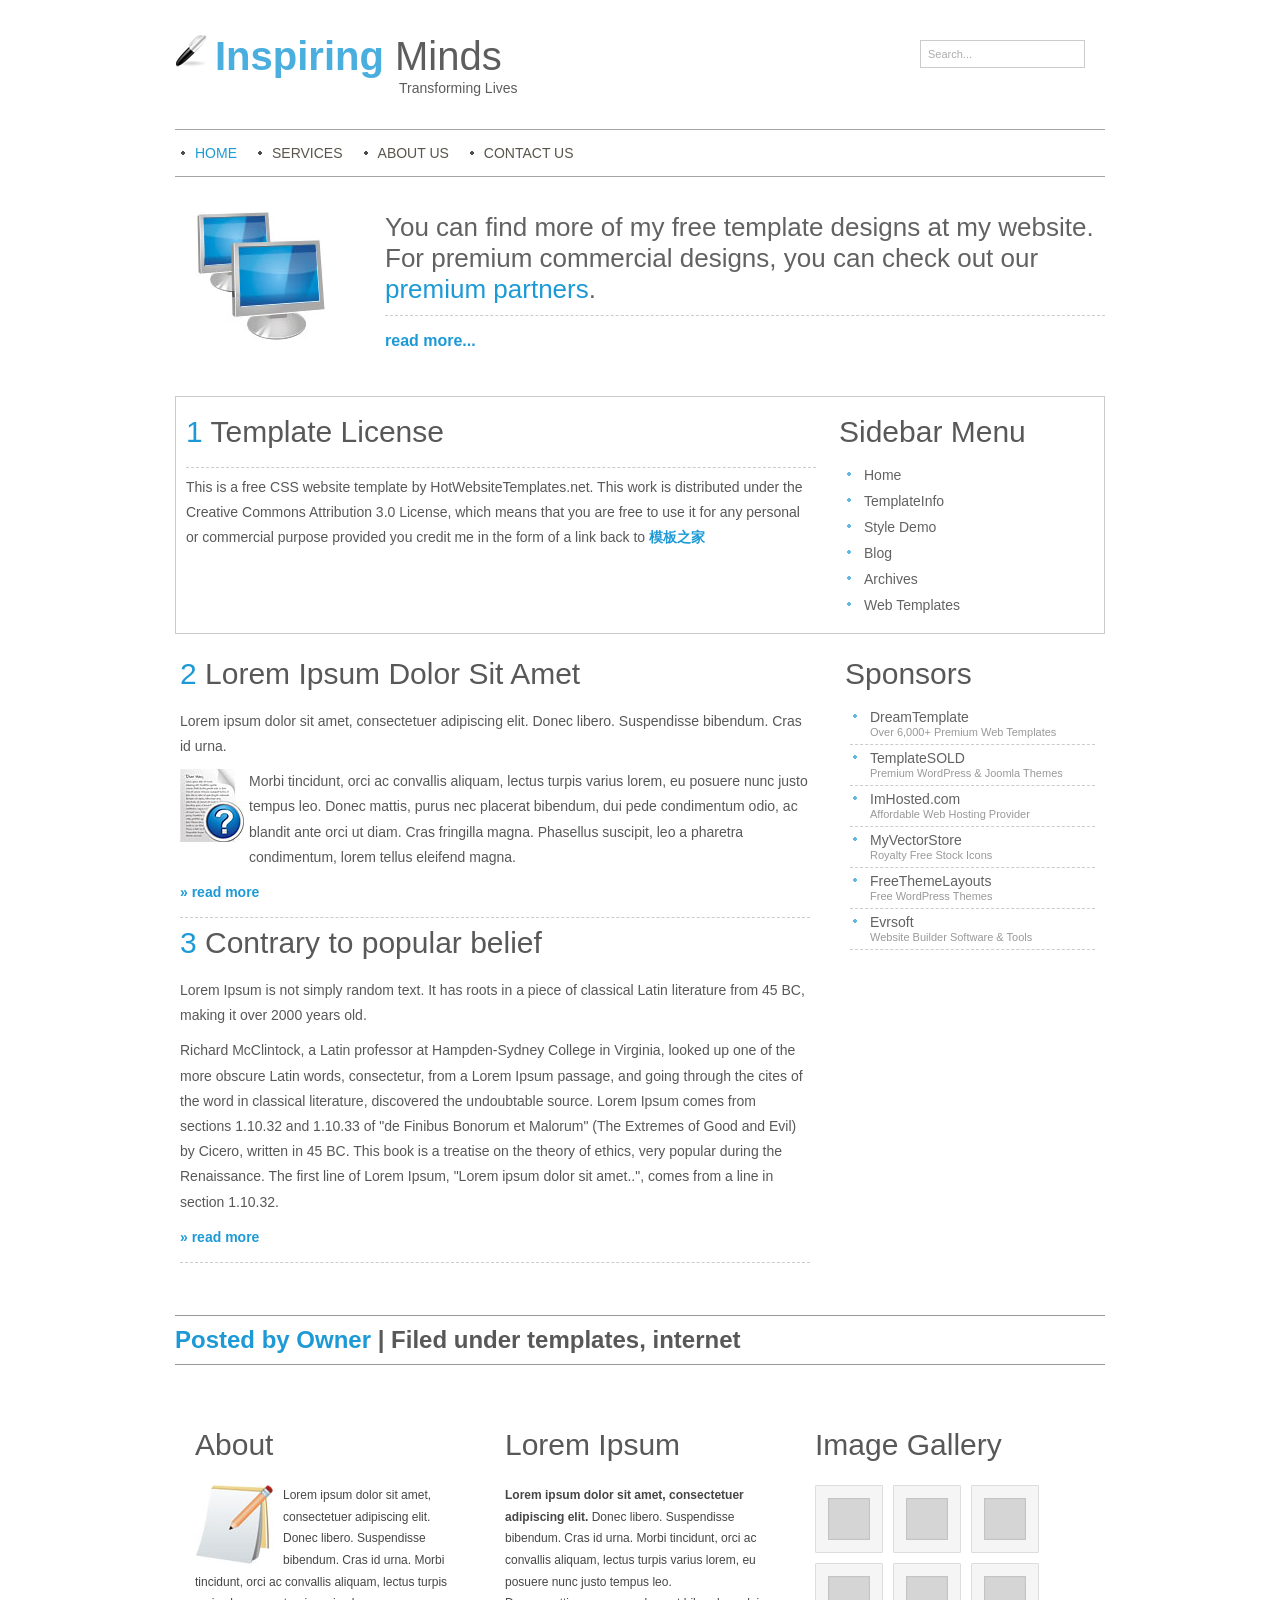
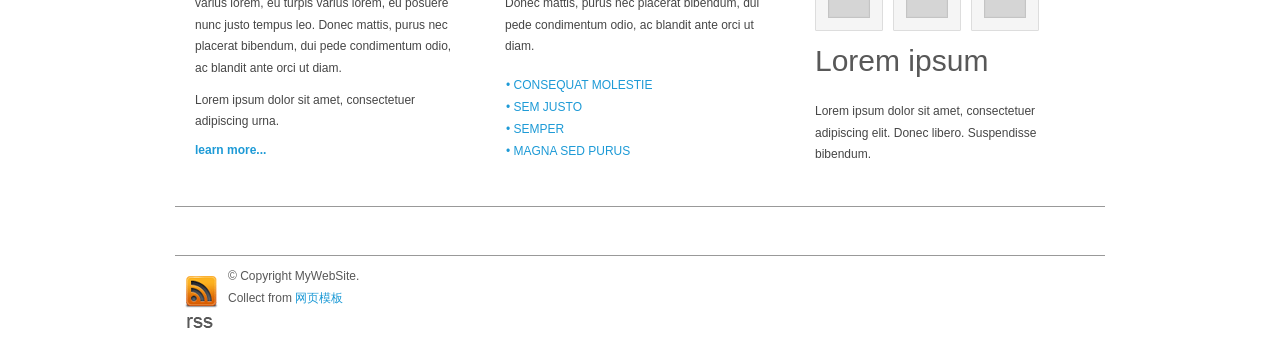
==== sub_introducation/index.html @ 95d8640d "update" ====
<!DOCTYPE html PUBLIC "-//W3C//DTD XHTML 1.0 Transitional//EN" "http://www.w3.org/TR/xhtml1/DTD/xhtml1-transitional.dtd">
<html xmlns="http://www.w3.org/1999/xhtml">
<head>
<title>HotWebsiteTemplates.net</title>
<meta http-equiv="Content-Type" content="text/html; charset=UTF-8" />
<link href="style.css" rel="stylesheet" type="text/css" />

<script type="text/javascript" src="js/cufon-yui.js"></script>
<script type="text/javascript" src="js/arial.js"></script>
<script type="text/javascript" src="js/cuf_run.js"></script>
<!-- CuFon ends -->

</head>
<body>
<div class="main">
  <div class="header">
    <div class="header_resize">
      <div class="logo"><h1><a href="index.html"><span>Inspiring</span> Minds<small>Transforming Lives</small></a></h1></div>
      <div class="search">
        <form id="form1" name="form1" method="post" action="">
          <span>
          <input name="q" type="text" class="keywords" id="textfield" maxlength="50" value="Search..." />
          </span>
         </form>
      </div>
      <div class="clr"></div>
      <div class="menu">
        <ul>
          <li><a href="index.html" class="active"><span>Home</span></a></li>
          <li><a href="services.html"><span>Services</span></a></li>
          <li><a href="about.html"><span> About Us </span></a></li>
          <li><a href="contact.html"><span> Contact Us</span></a></li>
        </ul>
         <div class="clr"></div>
      </div>
      <div class="clr"></div>
    </div>
    <div class="headert_text_resize">
      <div class="textarea">
        <h2>You can find more of my free template designs at my website. For premium commercial designs, you can check out our <span>premium partners</span>.</h2>
        <p><a href="#">read more...</a></p>
      </div>
      <img src="images/img_1.jpg" alt="img" width="130" height="128" />
      <div class="clr"></div>
    </div>
  </div>
  <div class="body">
    <div class="body_resize">
    <div class="border_blog">
    <div class="left">
        <h2><span>1</span> Template License </h2>
        <div class="bg"></div>
        <p>This is a free CSS website template by HotWebsiteTemplates.net. This 
work is distributed under the Creative Commons Attribution 3.0 License, 
which means that you are free to use it for any personal or commercial purpose provided you credit me in the form of a link back to <a href="http://www.cssmoban.com/" title="模板之家">模板之家</a></p>
    </div>
        <div class="right">
        <h2>Sidebar Menu</h2>
        <ul>
          <li><a href="#"> Home</a></li>
          <li><a href="#"> TemplateInfo</a></li>
          <li><a href="#"> Style Demo</a></li>
          <li><a href="#"> Blog</a></li>
          <li><a href="#"> Archives</a></li>
          <li><a href="#"> Web Templates</a></li>
        </ul>
        </div>
        
    <div class="clr"></div>
    </div>
    
    
         <div class="left">
        <h2><span>2</span> Lorem Ipsum Dolor Sit Amet</h2>
        <p>Lorem ipsum dolor sit amet, consectetuer adipiscing elit. Donec libero. Suspendisse bibendum. Cras id urna. </p>
        <img src="images/img_3.jpg" alt="img_3" width="64" height="73" />
        <p>Morbi tincidunt, orci ac convallis aliquam, lectus turpis varius lorem, eu posuere nunc justo tempus leo. Donec mattis, purus nec placerat bibendum, dui pede condimentum odio, ac blandit ante orci ut diam. Cras fringilla magna. Phasellus suscipit, leo a pharetra condimentum, lorem tellus eleifend magna.</p>
        <p><a href="#">» read more</a></p>
        <div class="bg"></div>
        <h2><span>3</span> Contrary to popular belief</h2>
        <p>Lorem Ipsum is not simply random text. It has roots in a piece of classical Latin literature from 45 BC, making it over 2000 years old.</p>
        <p>Richard McClintock, a Latin professor at Hampden-Sydney College in Virginia, looked up one of the more obscure Latin words, consectetur, from a Lorem Ipsum passage, and going through the cites of the word in classical literature, discovered the undoubtable source. Lorem Ipsum comes from sections 1.10.32 and 1.10.33 of &quot;de Finibus Bonorum et Malorum&quot; (The Extremes of Good and Evil) by Cicero, written in 45 BC. This book is a treatise on the theory of ethics, very popular during the Renaissance. The first line of Lorem Ipsum, &quot;Lorem ipsum dolor sit amet..&quot;, comes from a line in section 1.10.32.</p>
<p><a href="#">» read more</a></p>
        <div class="bg"></div>
        <p></p>
        <p>&nbsp;</p>
      </div>
      <div class="right">
        <h2>Sponsors</h2>
        <ul class="sponsors">
          <li class="sponsors"><a href="#" title="Website Templates">DreamTemplate</a><br /><span>Over 6,000+ Premium Web Templates</span> </li>
          <li class="sponsors"><a href="#" title="WordPress Themes">TemplateSOLD</a><br /><span>Premium WordPress &amp; Joomla Themes</span> </li>
          <li class="sponsors"><a href="#" title="Affordable Hosting">ImHosted.com</a><br /><span>Affordable Web Hosting Provider</span> </li>
          <li class="sponsors"><a href="#" title="Stock Icons">MyVectorStore</a><br /><span>Royalty Free Stock Icons</span> </li>
          <li class="sponsors"><a href="#" title="Free WordPress Themes">FreeThemeLayouts</a><br /><span>Free WordPress Themes</span> </li>          
          <li class="sponsors"><a href="#" title="Website Builder">Evrsoft</a><br /><span>Website Builder Software &amp; Tools</span> </li>
        </ul>
      </div>
      <div class="clr"></div>
      <h3><span>Posted by Owner </span>| Filed under templates, internet</h3>
      <div class="clr"></div>
    </div>
  </div>
  <div class="FBG">
    <div class="FBG_resize">
      <div class="blok">
        <h2>About</h2>
        <img src="images/img_4.jpg" alt="img" width="78" height="79" />
        <p>Lorem ipsum dolor sit amet, consectetuer adipiscing elit.  Donec libero. Suspendisse bibendum. Cras id urna. Morbi tincidunt, orci ac convallis aliquam,  lectus turpis varius lorem, eu  turpis varius lorem, eu posuere nunc justo tempus leo. Donec mattis, purus nec placerat bibendum, dui pede condimentum odio, ac blandit ante orci ut diam.</p>
        <p>Lorem ipsum dolor sit amet, consectetuer adipiscing urna.</p>
        <p><a href="#">learn more...</a><br />
        </p>
      </div>
      <div class="blok">
        <h2>Lorem Ipsum</h2>
        <p><strong>Lorem ipsum dolor sit amet, consectetuer adipiscing elit.</strong> Donec libero. Suspendisse bibendum. Cras id urna. Morbi tincidunt, orci ac convallis aliquam, lectus turpis varius lorem, eu posuere nunc justo tempus leo. <br />
          Donec mattis, purus nec placerat bibendum, dui pede condimentum odio, ac blandit ante orci ut diam.</p>
        <ul>
          <li><a href="#">• consequat molestie</a></li>
          <li><a href="#">• sem justo</a></li>
          <li><a href="#">• semper</a></li>
          <li><a href="#">• magna sed purus</a></li>
        </ul>
              </div>
      <div class="blok">
        <h2>Image Gallery</h2>
        <img src="images/img_galereya.gif" alt="img" width="68" height="68" /><img src="images/img_galereya.gif" alt="img" width="68" height="68" /><img src="images/img_galereya.gif" alt="img" width="68" height="68" /><img src="images/img_galereya.gif" alt="img" width="68" height="68" /><img src="images/img_galereya.gif" alt="img" width="68" height="68" /><img src="images/img_galereya.gif" alt="img" width="68" height="68" />
        <div class="clr"></div>
        <h2>Lorem ipsum </h2>
        <p>Lorem ipsum dolor sit amet, consectetuer adipiscing elit. Donec libero. Suspendisse bibendum. </p>
      </div>
      <div class="clr"></div>
    </div>
  </div>
  <div class="footer">
    <div class="footer_resize">
 <h3>&nbsp;</h3>
 <a href="#"><img src="images/rss.gif" alt="rss" width="33" height="52" border="0" /></a>
<p>© Copyright MyWebSite. <br />
Collect from <a href="http://www.cssmoban.com/" title="网页模板" target="_blank">网页模板</a></p>
	    </div>
    <div class="clr"></div>
  </div>
</div>
</body>
</html>
---- sub_introducation/style.css ----
/*
Design by TemplateAccess.com
Released for free under a Creative Commons Attribution 3.0 License
*/

@charset "utf-8";
body { margin:0; padding:0; width:100%;  background:#fff; }
html { padding:0; margin:0;}
li.bg, .bg { clear:both; padding:0; margin:2px 5px; height:5px; border-bottom:1px dashed #ccc; list-style:none;}
p.clr, .clr { clear:both; padding:0; margin:0;}
.main { margin:0 auto; padding:0;}

/* header */
.header_resize { margin:0 auto; padding:0; width:930px;}
.header { background:url(images/header_bg.gif) top repeat-x;  margin:0; padding:0;}
/* logo */
.logo { width:500px; margin:0 auto; padding:0; float:left; background:url(images/logo.gif) no-repeat left 34px;}
h1 { margin:0; padding:32px 0 32px 40px; color:#5d5d5d; font:normal 40px/1.2em Arial, Helvetica, sans-serif;}
h1 a, h1 a:hover { color:#5d5d5d; text-decoration:none;}
h1 span { font-weight:bold; color:#4aaede;}
h1 small { display:block; padding-left:184px; font:normal 14px/1.2em Arial, Helvetica, sans-serif;}
/* search */
.search { padding:40px 20px 0 0; margin:0; width:260px; float:right;}
.search form { float:right; padding:0; margin:0;}
.search span { display:block; float:left; background:#fff; width:153px; border:1px solid #ccc; padding:0 5px;}
.search form .keywords { width:149px; line-height:14px; height:14px; float:left; background:none; border:0; padding:6px 2px; margin:0; font:normal 11px Arial, Helvetica, sans-serif; color:#acacac;}
/*menu*/
.menu { padding:0; margin:0 auto ; width:930px; border-bottom:1px solid #a5a5a5; border-top:1px solid #a5a5a5; }
.menu ul {  padding:0; margin:0; list-style:none; border:0; float:left;}
.menu ul li { float:left; margin:0; padding:15px 5px; }
.menu ul li a { float:left; margin:0; padding:0 10px 0 15px; color:#59554a; font:normal 14px Arial, Helvetica, sans-serif; text-decoration:none; text-transform:uppercase; background:url(images/menu_bg.gif) left no-repeat;}
.menu ul li a:hover { color:#1d9ad6; }
.menu ul li a.active {  color:#1d9ad6; }
/* headert_text_resize */
.headert_text_resize { width:930px; padding:5px 0 0 0; margin:0 auto;}
.headert_text_resize img { float:left; margin:0; padding:30px 0 0 20px;}
.headert_text_resize .textarea {  width:720px; margin:0; padding:20px 0 0 5px; float:right; background:url(images/header_block_bg.gif) top no-repeat;}
.headert_text_resize .textarea h2 { border-bottom:1px dashed #ccc; font: normal 26px Arial, Helvetica, sans-serif; color:#626262; padding:10px 0; margin:0; }
.headert_text_resize .textarea h2 span { color:#1d9ad6;}
.headert_text_resize .textarea a { font: bold 16px Arial, Helvetica, sans-serif; color:#1d9ad6; text-decoration:none;}
/*body*/
.body_resize { margin:0 auto; padding:20px 0 0 0; width:930px;}
.body { margin:0; padding:10px 25px 40px 25px;}
.body h3 {  font: bold 24px Arial, Helvetica, sans-serif; color:#585858; padding:10px 0; margin:5px 0 10px 0; border-bottom:1px solid #999999; border-top:1px solid #999999; }
.body h3 span { color:#1d9ad6;}
.body h2 {  font: normal 30px Arial, Helvetica, sans-serif; color:#585858; padding:3px 0 3px 5px; margin:5px 0 10px 0; }
.body h2 span { color:#1d9ad6;}
.body p { font: normal 14px Arial, Helvetica, sans-serif; color:#585858; padding:5px; margin:0; line-height:1.8em;}
.body img { float:left; margin:5px; padding:0;}
.body img.floated { float:right; margin:10px; padding:0;}
.body a { color:#1d9ad6; text-decoration:none; font-weight:bold;}
.left { float:left; width:640px; margin:0; padding:0;}
.right { float:right; width:265px; margin:0; padding:0;}
.right .blog { border:1px solid #dedede; margin:10px 0; padding:10px;  border-radius: 7px; -moz-border-radius:7px; -webkit-border-radius:7px; background:#fff;}
.right ul { list-style:none; margin:5px 10px; padding:0;}
.right li { font: normal 14px Arial, Helvetica, sans-serif; color:#464646;  padding:5px 0;}
.right li a {  background: url(images/ul_li.gif) left no-repeat; padding:0 0 0 20px; margin:0; font: normal 14px Arial, Helvetica, sans-serif; color:#626262; text-decoration:none;}
.right li a:hover { color:#1d9ad6; text-decoration:none; }
.right ul.sponsors { list-style:none; margin:5px 10px; padding:0;}
.right li.sponsors { border-bottom:1px dashed #ccc; font: normal 12px Arial, Helvetica, sans-serif; color:#585858;  padding:5px 0;}
.right li.sponsors span { padding:0 0 0 20px; color:#999999; font: 11px Arial, Helvetica, sans-serif;}
.border_blog { border:1px solid #ccc; margin:0 auto 15px auto; padding:10px 5px;}
/* FBG */
.FBG_resize { margin:0 auto; padding:0; width:930px; background:#fff;}
.FBG { margin:0; padding:0; }
.FBG img { float:left; margin:5px 10px 5px 0; padding:0;}
.FBG h2 { color:#585858;  font: normal 30px Arial, Helvetica, sans-serif;  padding:3px 0; margin:5px 0 15px 0;}
.FBG p { color:#464646; font: normal 12px Arial, Helvetica, sans-serif;  padding:5px 0; margin:0; line-height:1.8em;}
.FBG a  { color:#1d9ad6; text-decoration:none; font: bold 12px Arial, Helvetica, sans-serif;}
.FBG ul { list-style:none; float:left; padding:0; margin:10px 0;}
.FBG li { padding:2px 1px; margin:0;}
.FBG li a { color:#1d9ad6; font: normal 12px Arial, Helvetica, sans-serif;  text-decoration: none; text-transform:uppercase;}
.FBG li a:hover { color:#464646; text-decoration:none;}
.FBG .blok { width:270px; float:left; padding:5px 20px; margin:0;}
/* footer */
.footer_resize { margin:0 auto; padding:25px 0; width:930px;}
.footer h3 {  font: bold 24px Arial, Helvetica, sans-serif; color:#585858; padding:10px 0; margin:5px 0 10px 0; border-bottom:1px solid #999999; border-top:1px solid #999999; }
.footer { padding:0; margin:0 auto; background:url(images/footer_bg.gif) top repeat-x;}
.footer img { float:left; margin:10px; padding:0;}
.footer p { color:#585858; font: normal 12px Arial, Helvetica, sans-serif; padding:0 0 0 5px; margin:0; line-height:1.8em;}
.footer a { color:#1d9ad6; text-decoration:none;}
/********** contact form **********/
#contactform { margin:0; padding:5px 10px; }
#contactform * { color:#F00; }
#contactform ol { margin:0; padding:0; list-style:none; }
#contactform li { margin:0; padding:0; background:none; border:none; display:block; clear:both; }
#contactform li.buttons { margin:5px 0 5px 0; }
#contactform label { margin:0; width:110px; display:block; padding:10px 0; color:#666; font: normal 12px Arial, Helvetica, sans-serif; text-transform:capitalize; float:left; }
#contactform label span { color:#F00; }
#contactform input.text { width:480px; border:1px solid #c0c0c0; margin:2px 0; padding:5px 2px; height:16px; background:#fff; float:left; }
#contactform textarea { width:480px; border:1px solid #c0c0c0; margin:2px 0; padding:2px; background:#fff; float:left; }
#contactform li.buttons input { border:1px solid #000; background:#1d9ad6; padding:10px; margin:10px 0 0 110px;  color:#fff; float:left; font: normal 12px Arial, Helvetica, sans-serif;}
p.response { text-align:center; color:#F00; font: normal 11px Georgia, "Times New Roman", Times, serif; line-height:1.8em; width:auto; }
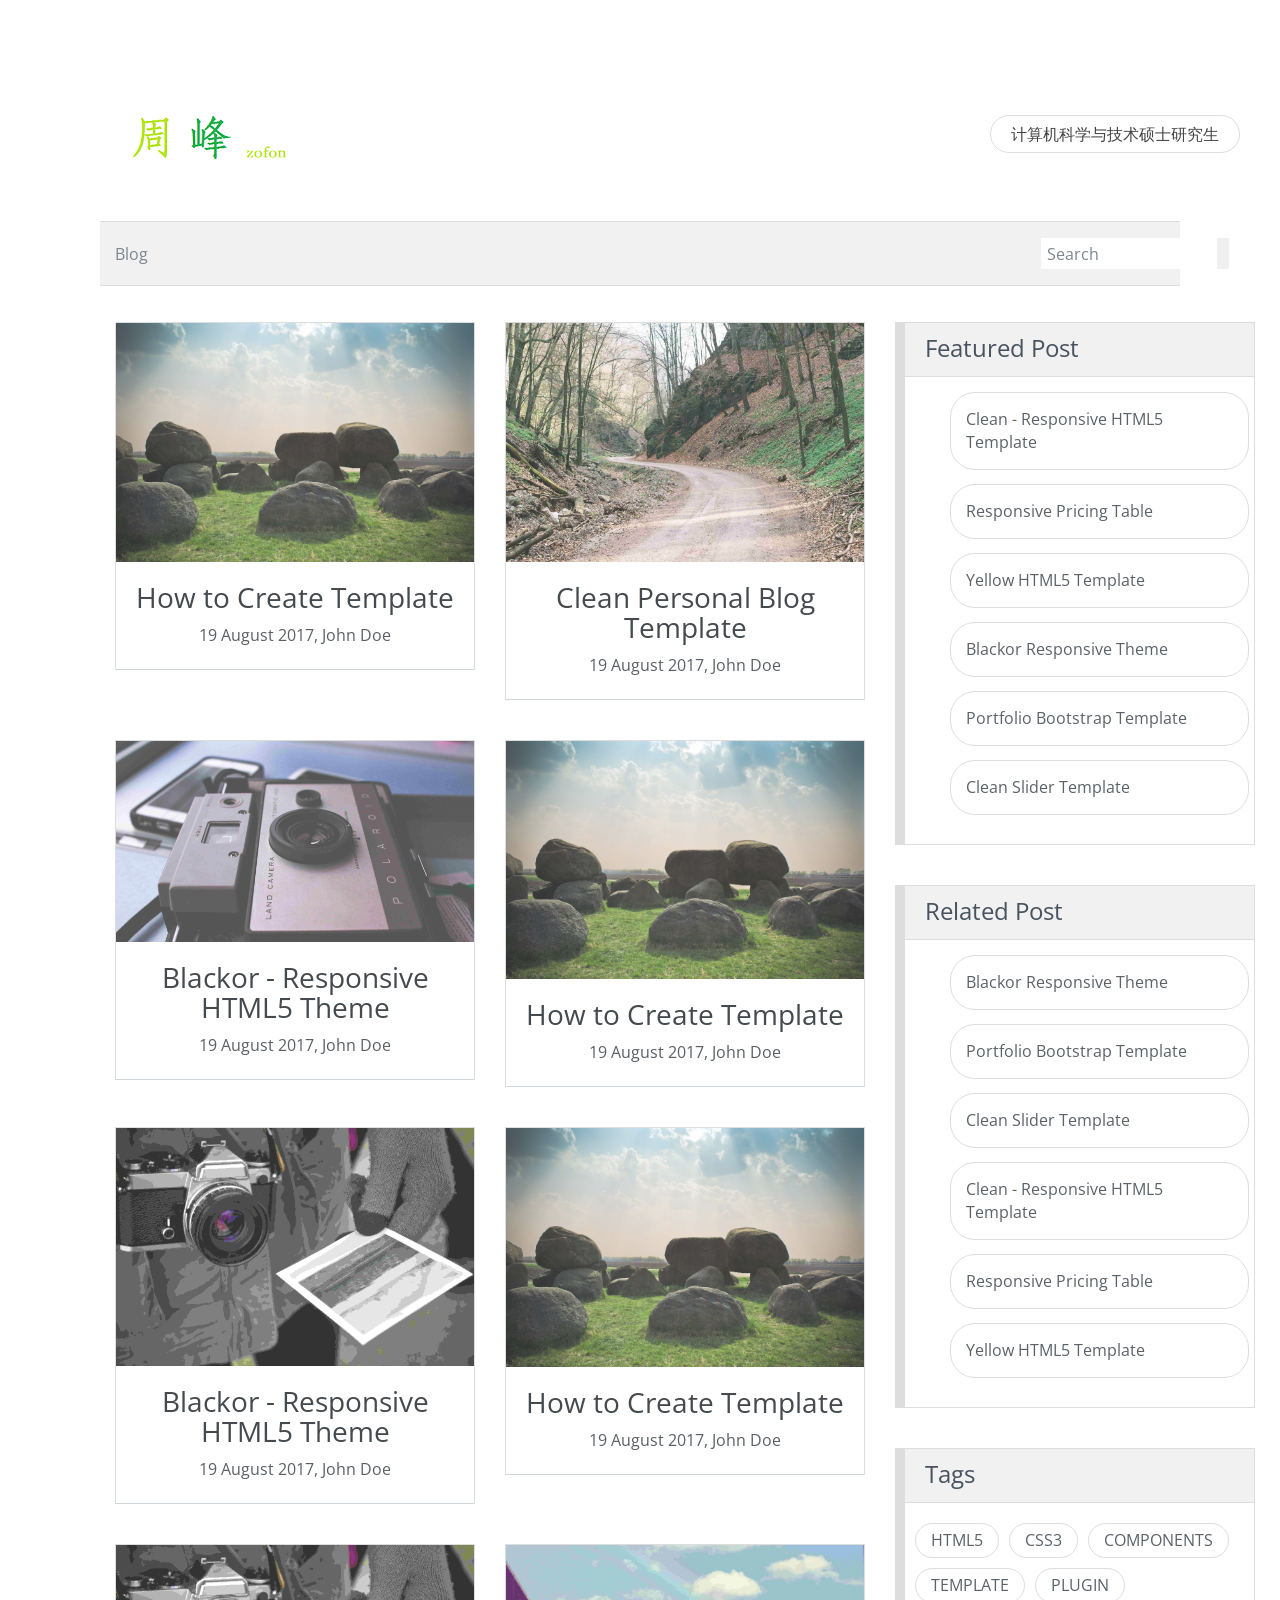
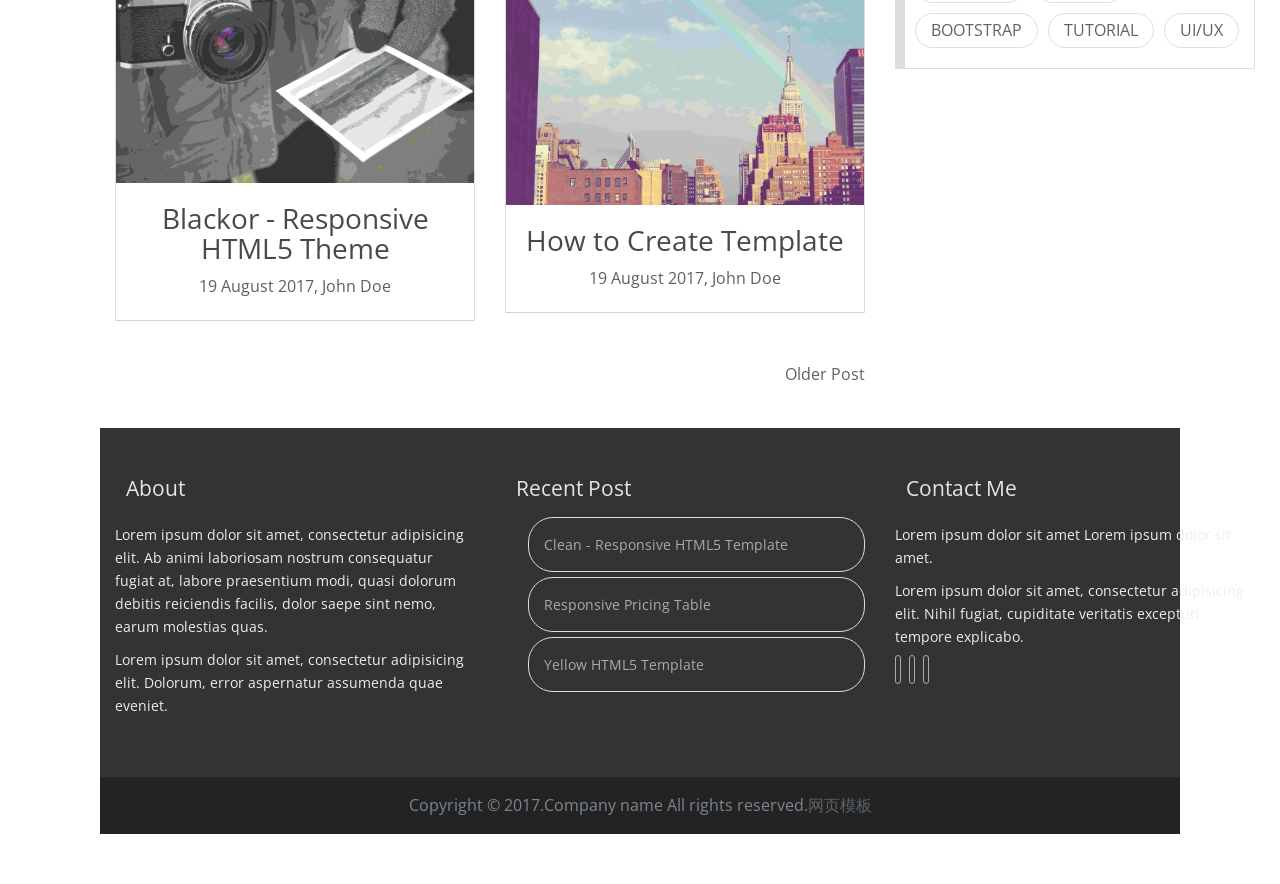
==== commit bcb466c2: "update" ====
--- a/sub_introducation/index.html
+++ b/sub_introducation/index.html
@@ -1,146 +1,276 @@
-<!DOCTYPE html PUBLIC "-//W3C//DTD XHTML 1.0 Transitional//EN" "http://www.w3.org/TR/xhtml1/DTD/xhtml1-transitional.dtd">
-<html xmlns="http://www.w3.org/1999/xhtml">
+<!DOCTYPE html>
+<html lang="zh-CN">
 <head>
-<title>HotWebsiteTemplates.net</title>
-<meta http-equiv="Content-Type" content="text/html; charset=UTF-8" />
-<link href="style.css" rel="stylesheet" type="text/css" />
-
-<script type="text/javascript" src="js/cufon-yui.js"></script>
-<script type="text/javascript" src="js/arial.js"></script>
-<script type="text/javascript" src="js/cuf_run.js"></script>
-<!-- CuFon ends -->
-
+    <meta charset="utf-8">
+    <title>个人介绍</title>
+    <meta name="description" content="">
+    <meta name="viewport" content="width=device-width">
+
+    <!-- Bootstrap styles -->
+    <link rel="stylesheet" href="css/bootstrap.min.css">
+   
+    <!-- Font-Awesome -->
+    <link rel="stylesheet" href="css/font-awesome/css/font-awesome.min.css">
+
+    <!-- Google Webfonts -->
+    <link href='http://fonts.googleapis.com/css?family=Open+Sans:400,600|PT+Serif:400,400italic' rel='stylesheet' type='text/css'>
+
+    <!-- Styles -->
+    <link rel="stylesheet" href="css/style.css" id="theme-styles">
+
+    <!--[if lt IE 9]>      
+        <script src="js/respond.js"></script>
+    <![endif]-->
+    
 </head>
 <body>
-<div class="main">
-  <div class="header">
-    <div class="header_resize">
-      <div class="logo"><h1><a href="index.html"><span>Inspiring</span> Minds<small>Transforming Lives</small></a></h1></div>
-      <div class="search">
-        <form id="form1" name="form1" method="post" action="">
-          <span>
-          <input name="q" type="text" class="keywords" id="textfield" maxlength="50" value="Search..." />
-          </span>
-         </form>
-      </div>
-      <div class="clr"></div>
-      <div class="menu">
-        <ul>
-          <li><a href="index.html" class="active"><span>Home</span></a></li>
-          <li><a href="services.html"><span>Services</span></a></li>
-          <li><a href="about.html"><span> About Us </span></a></li>
-          <li><a href="contact.html"><span> Contact Us</span></a></li>
-        </ul>
-         <div class="clr"></div>
-      </div>
-      <div class="clr"></div>
+    <header>
+        <div class="widewrapper masthead">
+            <div class="container">
+                <a href="index.html" id="logo">
+                    <img src="img/logo.png" alt="clean Blog">
+                </a>
+        
+                <div id="mobile-nav-toggle" class="pull-right">
+                    <a href="#" data-toggle="collapse" data-target=".clean-nav .navbar-collapse">
+                        <i class="fa fa-bars"></i>
+                    </a>
+                </div>
+
+                <nav class="pull-right clean-nav">
+                    <div class="collapse navbar-collapse">
+                        <ul class="nav nav-pills navbar-nav">
+                            <li><a href="#">计算机科学与技术硕士研究生</a></li>
+                        </ul>
+                    </div>
+                </nav>        
+            </div>
+        </div>
+
+        <div class="widewrapper subheader">
+            <div class="container">
+                <div class="clean-breadcrumb">
+                    <a href="#">Blog</a>
+                </div>
+
+                <div class="clean-searchbox">
+                    <form action="#" method="get" accept-charset="utf-8">
+                        <input class="searchfield" id="searchbox" type="text" placeholder="Search">
+                        <button class="searchbutton" type="submit">
+                            <i class="fa fa-search"></i>
+                        </button>
+                    </form>
+                </div>
+            </div>
+        </div>
+    </header>
+
+    <div class="widewrapper main">
+        <div class="container">
+            <div class="row">
+                <div class="col-md-8 blog-main">
+                    <div class="row">
+                        <div class="col-md-6 col-sm-6">
+                            <article class=" blog-teaser">
+                                <header>
+                                    <img src="img/1.jpg" alt="">
+                                    <h3><a href="single.html">How to Create Template</a></h3>
+                                    <span class="meta">19 August 2017, John Doe</span>
+                                    <hr>
+                                </header>
+                            
+                            </article>
+                        </div>
+                        <div class="col-md-6 col-sm-6">
+                            <article class="blog-teaser">
+                                <header>
+                                    <img src="img/2.jpg" alt="">
+                                    <h3><a href="single.html">Clean Personal Blog Template</a></h3>
+                                    <span class="meta">19 August 2017, John Doe</span>
+                                    <hr>
+                                </header>
+                            
+                            </article>
+                        </div>
+                    </div>
+        
+                    <div class="row">
+                        <div class="col-md-6 col-sm-6">
+                            <article class="blog-teaser">
+                                <header>
+                                    <img src="img/4.jpg" alt="">
+                                    <h3><a href="single.html">Blackor - Responsive HTML5 Theme</a></h3>
+                                    <span class="meta">19 August 2017, John Doe</span>
+                                    <hr>
+                                </header>
+                               
+                            </article>
+                        </div>
+                        <div class="col-md-6 col-sm-6">
+                            <article class=" blog-teaser">
+                                <header>
+                                    <img src="img/1.jpg" alt="">
+                                    <h3><a href="single.html">How to Create Template</a></h3>
+                                    <span class="meta">19 August 2017, John Doe</span>
+                                    <hr>
+                                </header>
+                            
+                            </article>
+                        </div>
+
+                    </div>
+                     <div class="row">
+                        <div class="col-md-6 col-sm-6">
+                            <article class="blog-teaser">
+                                <header>
+                                    <img src="img/3.jpg" alt="">
+                                    <h3><a href="single.html">Blackor - Responsive HTML5 Theme</a></h3>
+                                    <span class="meta">19 August 2017, John Doe</span>
+                                    <hr>
+                                </header>
+                               
+                            </article>
+                        </div>
+                        <div class="col-md-6 col-sm-6">
+                            <article class=" blog-teaser">
+                                <header>
+                                    <img src="img/1.jpg" alt="">
+                                    <h3><a href="single.html">How to Create Template</a></h3>
+                                    <span class="meta">19 August 2017, John Doe</span>
+                                    <hr>
+                                </header>
+                            
+                            </article>
+                        </div>
+
+                    </div>
+                     <div class="row">
+                        <div class="col-md-6 col-sm-6">
+                            <article class="blog-teaser">
+                                <header>
+                                    <img src="img/3.jpg" alt="">
+                                    <h3><a href="single.html">Blackor - Responsive HTML5 Theme</a></h3>
+                                    <span class="meta">19 August 2017, John Doe</span>
+                                    <hr>
+                                </header>
+                               
+                            </article>
+                        </div>
+                        <div class="col-md-6 col-sm-6">
+                            <article class=" blog-teaser">
+                                <header>
+                                    <img src="img/5.jpg" alt="">
+                                    <h3><a href="single.html">How to Create Template</a></h3>
+                                    <span class="meta">19 August 2017, John Doe</span>
+                                    <hr>
+                                </header>
+                            
+                            </article>
+                        </div>
+
+                    </div>
+
+                    <div class="paging">
+                        <a href="#" class="older">Older Post</i></a>
+                    </div>
+                </div>
+                <aside class="col-md-4 blog-aside">
+                    
+                    <div class="aside-widget">
+                        <header>
+                            <h3>Featured Post</h3>
+                        </header>
+                        <div class="body">
+                            <ul class="clean-list">
+                                <li><a href="">Clean - Responsive HTML5 Template</a></li>
+                                <li><a href="">Responsive Pricing Table</a></li>
+                                <li><a href="">Yellow HTML5 Template</a></li>
+                                <li><a href="">Blackor Responsive Theme</a></li>
+                                <li><a href="">Portfolio Bootstrap Template</a></li>
+                                <li><a href="">Clean Slider Template</a></li>
+                            </ul>
+                        </div>
+                    </div>
+                
+                    <div class="aside-widget">
+                        <header>
+                            <h3>Related Post</h3>
+                        </header>
+                        <div class="body">
+                            <ul class="clean-list">
+                                <li><a href="">Blackor Responsive Theme</a></li>
+                                <li><a href="">Portfolio Bootstrap Template</a></li>
+                                <li><a href="">Clean Slider Template</a></li>
+                                <li><a href="">Clean - Responsive HTML5 Template</a></li>
+                                <li><a href="">Responsive Pricing Table</a></li>
+                                <li><a href="">Yellow HTML5 Template</a></li>
+                            </ul>
+                        </div>
+                    </div>
+
+                    <div class="aside-widget">
+                        <header>
+                            <h3>Tags</h3>
+                        </header>
+                        <div class="body clearfix">
+                            <ul class="tags">
+                                <li><a href="#">HTML5</a></li>
+                                <li><a href="#">CSS3</a></li>
+                                <li><a href="#">COMPONENTS</a></li>
+                                <li><a href="#">TEMPLATE</a></li>
+                                <li><a href="#">PLUGIN</a></li>
+                                <li><a href="#">BOOTSTRAP</a></li>
+                                <li><a href="#">TUTORIAL</a></li>
+                                <li><a href="#">UI/UX</a></li>                            
+                            </ul>
+                        </div>
+                    </div>
+                </aside>
+            </div>
+        </div>
     </div>
-    <div class="headert_text_resize">
-      <div class="textarea">
-        <h2>You can find more of my free template designs at my website. For premium commercial designs, you can check out our <span>premium partners</span>.</h2>
-        <p><a href="#">read more...</a></p>
-      </div>
-      <img src="images/img_1.jpg" alt="img" width="130" height="128" />
-      <div class="clr"></div>
-    </div>
-  </div>
-  <div class="body">
-    <div class="body_resize">
-    <div class="border_blog">
-    <div class="left">
-        <h2><span>1</span> Template License </h2>
-        <div class="bg"></div>
-        <p>This is a free CSS website template by HotWebsiteTemplates.net. This 
-work is distributed under the Creative Commons Attribution 3.0 License, 
-which means that you are free to use it for any personal or commercial purpose provided you credit me in the form of a link back to <a href="http://www.cssmoban.com/" title="模板之家">模板之家</a></p>
-    </div>
-        <div class="right">
-        <h2>Sidebar Menu</h2>
-        <ul>
-          <li><a href="#"> Home</a></li>
-          <li><a href="#"> TemplateInfo</a></li>
-          <li><a href="#"> Style Demo</a></li>
-          <li><a href="#"> Blog</a></li>
-          <li><a href="#"> Archives</a></li>
-          <li><a href="#"> Web Templates</a></li>
-        </ul>
-        </div>
-        
-    <div class="clr"></div>
-    </div>
+
+    <footer>
+        <div class="widewrapper footer">
+            <div class="container">
+                <div class="row">
+                    <div class="col-md-4 footer-widget">
+                        <h3> <i class="fa fa-user"></i>About</h3>
+
+                       <p>Lorem ipsum dolor sit amet, consectetur adipisicing elit. Ab animi laboriosam nostrum consequatur fugiat at, labore praesentium modi, quasi dolorum debitis reiciendis facilis, dolor saepe sint nemo, earum molestias quas.</p>
+                       <p>Lorem ipsum dolor sit amet, consectetur adipisicing elit. Dolorum, error aspernatur assumenda quae eveniet.</p>
+                    </div>
+
+                    <div class="col-md-4 footer-widget">
+                        <h3> <i class="fa fa-pencil"></i> Recent Post</h3>
+                        <ul class="clean-list">
+                            <li><a href="">Clean - Responsive HTML5 Template</a></li>
+                            <li><a href="">Responsive Pricing Table</a></li>
+                            <li><a href="">Yellow HTML5 Template</a></li>
+                        </ul>
+                    </div>
+
+                    <div class="col-md-4 footer-widget">
+                        <h3> <i class="fa fa-envelope"></i>Contact Me</h3>
+
+                        <p>Lorem ipsum dolor sit amet Lorem ipsum dolor sit amet.</p>
+                        <p>Lorem ipsum dolor sit amet, consectetur adipisicing elit. Nihil fugiat, cupiditate veritatis excepturi tempore explicabo.</p>
+                         <div class="footer-widget-icon">
+                            <i class="fa fa-facebook"></i><i class="fa fa-twitter"></i><i class="fa fa-google"></i>
+                        </div>
+                    </div>
+                   
+                </div>
+            </div>
+        </div>
+        <div class="widewrapper copyright">
+                Copyright &copy; 2017.Company name All rights reserved.<a target="_blank" href="http://sc.chinaz.com/moban/">&#x7F51;&#x9875;&#x6A21;&#x677F;</a>
+        </div>
+    </footer>
     
-    
-         <div class="left">
-        <h2><span>2</span> Lorem Ipsum Dolor Sit Amet</h2>
-        <p>Lorem ipsum dolor sit amet, consectetuer adipiscing elit. Donec libero. Suspendisse bibendum. Cras id urna. </p>
-        <img src="images/img_3.jpg" alt="img_3" width="64" height="73" />
-        <p>Morbi tincidunt, orci ac convallis aliquam, lectus turpis varius lorem, eu posuere nunc justo tempus leo. Donec mattis, purus nec placerat bibendum, dui pede condimentum odio, ac blandit ante orci ut diam. Cras fringilla magna. Phasellus suscipit, leo a pharetra condimentum, lorem tellus eleifend magna.</p>
-        <p><a href="#">» read more</a></p>
-        <div class="bg"></div>
-        <h2><span>3</span> Contrary to popular belief</h2>
-        <p>Lorem Ipsum is not simply random text. It has roots in a piece of classical Latin literature from 45 BC, making it over 2000 years old.</p>
-        <p>Richard McClintock, a Latin professor at Hampden-Sydney College in Virginia, looked up one of the more obscure Latin words, consectetur, from a Lorem Ipsum passage, and going through the cites of the word in classical literature, discovered the undoubtable source. Lorem Ipsum comes from sections 1.10.32 and 1.10.33 of &quot;de Finibus Bonorum et Malorum&quot; (The Extremes of Good and Evil) by Cicero, written in 45 BC. This book is a treatise on the theory of ethics, very popular during the Renaissance. The first line of Lorem Ipsum, &quot;Lorem ipsum dolor sit amet..&quot;, comes from a line in section 1.10.32.</p>
-<p><a href="#">» read more</a></p>
-        <div class="bg"></div>
-        <p></p>
-        <p>&nbsp;</p>
-      </div>
-      <div class="right">
-        <h2>Sponsors</h2>
-        <ul class="sponsors">
-          <li class="sponsors"><a href="#" title="Website Templates">DreamTemplate</a><br /><span>Over 6,000+ Premium Web Templates</span> </li>
-          <li class="sponsors"><a href="#" title="WordPress Themes">TemplateSOLD</a><br /><span>Premium WordPress &amp; Joomla Themes</span> </li>
-          <li class="sponsors"><a href="#" title="Affordable Hosting">ImHosted.com</a><br /><span>Affordable Web Hosting Provider</span> </li>
-          <li class="sponsors"><a href="#" title="Stock Icons">MyVectorStore</a><br /><span>Royalty Free Stock Icons</span> </li>
-          <li class="sponsors"><a href="#" title="Free WordPress Themes">FreeThemeLayouts</a><br /><span>Free WordPress Themes</span> </li>          
-          <li class="sponsors"><a href="#" title="Website Builder">Evrsoft</a><br /><span>Website Builder Software &amp; Tools</span> </li>
-        </ul>
-      </div>
-      <div class="clr"></div>
-      <h3><span>Posted by Owner </span>| Filed under templates, internet</h3>
-      <div class="clr"></div>
-    </div>
-  </div>
-  <div class="FBG">
-    <div class="FBG_resize">
-      <div class="blok">
-        <h2>About</h2>
-        <img src="images/img_4.jpg" alt="img" width="78" height="79" />
-        <p>Lorem ipsum dolor sit amet, consectetuer adipiscing elit.  Donec libero. Suspendisse bibendum. Cras id urna. Morbi tincidunt, orci ac convallis aliquam,  lectus turpis varius lorem, eu  turpis varius lorem, eu posuere nunc justo tempus leo. Donec mattis, purus nec placerat bibendum, dui pede condimentum odio, ac blandit ante orci ut diam.</p>
-        <p>Lorem ipsum dolor sit amet, consectetuer adipiscing urna.</p>
-        <p><a href="#">learn more...</a><br />
-        </p>
-      </div>
-      <div class="blok">
-        <h2>Lorem Ipsum</h2>
-        <p><strong>Lorem ipsum dolor sit amet, consectetuer adipiscing elit.</strong> Donec libero. Suspendisse bibendum. Cras id urna. Morbi tincidunt, orci ac convallis aliquam, lectus turpis varius lorem, eu posuere nunc justo tempus leo. <br />
-          Donec mattis, purus nec placerat bibendum, dui pede condimentum odio, ac blandit ante orci ut diam.</p>
-        <ul>
-          <li><a href="#">• consequat molestie</a></li>
-          <li><a href="#">• sem justo</a></li>
-          <li><a href="#">• semper</a></li>
-          <li><a href="#">• magna sed purus</a></li>
-        </ul>
-              </div>
-      <div class="blok">
-        <h2>Image Gallery</h2>
-        <img src="images/img_galereya.gif" alt="img" width="68" height="68" /><img src="images/img_galereya.gif" alt="img" width="68" height="68" /><img src="images/img_galereya.gif" alt="img" width="68" height="68" /><img src="images/img_galereya.gif" alt="img" width="68" height="68" /><img src="images/img_galereya.gif" alt="img" width="68" height="68" /><img src="images/img_galereya.gif" alt="img" width="68" height="68" />
-        <div class="clr"></div>
-        <h2>Lorem ipsum </h2>
-        <p>Lorem ipsum dolor sit amet, consectetuer adipiscing elit. Donec libero. Suspendisse bibendum. </p>
-      </div>
-      <div class="clr"></div>
-    </div>
-  </div>
-  <div class="footer">
-    <div class="footer_resize">
- <h3>&nbsp;</h3>
- <a href="#"><img src="images/rss.gif" alt="rss" width="33" height="52" border="0" /></a>
-<p>© Copyright MyWebSite. <br />
-Collect from <a href="http://www.cssmoban.com/" title="网页模板" target="_blank">网页模板</a></p>
-	    </div>
-    <div class="clr"></div>
-  </div>
-</div>
+    <script src="js/jquery.min.js"></script>
+    <script src="js/bootstrap.min.js"></script>
+    <script src="js/modernizr.js"></script>
+
 </body>
-</html>
+</html>
--- a/sub_introducation/css/style.css
+++ b/sub_introducation/css/style.css
@@ -0,0 +1,1367 @@
+
+body {
+  font-size: 16px;
+  line-height: 27px;
+  font-family: 'Open Sans', sans-serif;
+  color: #444;
+  background-color: #fff;
+  padding: 50px 100px;
+  background-color: #ddd; 
+  background: url(../img/bgc.jpg) no-repeat;
+  background-size: cover;
+  background-attachment: fixed;
+}
+
+a {
+  color: #5b6268;
+}
+
+a:hover,
+a:focus {
+  text-decoration: none;
+  color: #5b6268;
+}
+
+h1 {
+  font-size: 45px;
+  line-height: 60px;
+  font-weight: normal;
+  font-family: 'PT Serif', serif;
+}
+
+h2 {
+  font-size: 30px;
+  line-height: 40px;
+  font-family: 'Open Sans', sans-serif;
+}
+
+h3 {
+  font-size: 21px;
+  line-height: 30px;
+  font-weight: normal;
+  font-family: 'Open Sans', sans-serif;
+}
+
+hr {
+  border-top-color: #ced5db;
+}
+
+/* =============== 
+Font Awesome Icons 
+==================*/
+.fa {
+  font-size: 24px;
+}
+
+::selection {
+  background: #566572;
+  /* Safari */
+  color: #feffff;
+}
+
+::-moz-selection {
+  background: #566572;
+  /* Firefox */
+  color: #feffff;
+}
+
+.masthead {
+  padding-top: 55px;
+  padding-bottom: 55px;
+}
+
+.masthead #logo {
+  float: left;
+  display: block;
+  padding-left: 10px;
+}
+
+.widewrapper {
+  background-color: #fff;
+}
+
+.widewrapper.main {
+  
+}
+
+.widewrapper.masthead {
+  background-color: #fff;
+  color: #f8f8f9;
+  border-bottom: #aaa;
+}
+
+.widewrapper.subheader {
+  background-color: #f1f1f1;
+  color: #444;
+  font-size: 16px;
+  min-height: 63px;
+  border-top: 1px solid #ddd;
+  border-bottom: 1px solid #ddd;
+}
+
+.widewrapper.footer {
+  background-color: #333;
+  color: #eee;
+  font-size: 14px;
+}
+
+.widewrapper.footer a {
+  color: #7b8690;
+}
+.copyrights{
+	text-indent:-9999px;
+	height:0;
+	line-height:0;
+	font-size:0;
+	overflow:hidden;
+}
+.widewrapper.footer h1,
+.widewrapper.footer h2,
+.widewrapper.footer h3,
+.widewrapper.footer h4,
+.widewrapper.footer h5 {
+  color: #e6e6e6;
+}
+
+.widewrapper.copyright {
+  color: #7b8690;
+  padding-top: 15px;
+  padding-bottom: 15px;
+  text-align: center;
+  background-color: #232323;
+}
+
+.widewrapper.copyright a {
+  
+}
+
+/*============== 
+Styles for the navigation, both mobile and desktop 
+================ */
+.clean-nav .nav-pills {
+  margin-top: 10px;
+  margin-bottom: 0;
+  font-size: 16px;
+}
+
+.clean-nav .nav-pills > li {
+  margin-left: 10px;
+  margin-left: 10px;
+  color: #444;
+  line-height: 14px;
+  border: 1px solid #DDD;
+  border-radius: 25px;
+  padding: 0 20px 0 0;
+}
+
+.clean-nav .nav-pills > li > a {
+  color: #444;
+  padding: 11px 0 11px 20px;
+  line-height: 14px;
+}
+
+.clean-nav .nav-pills > li > a:hover,
+.clean-nav .nav-pills > li > a:focus {
+  color: red;
+}
+
+.clean-nav .nav-pills > li.dropdown.open.active > a:hover,
+.clean-nav .nav-pills > li.dropdown.open.active > a:focus {
+  color: red;
+}
+
+.clean-nav .nav-pills .open .dropdown-toggle {
+}
+
+.clean-nav .nav-pills > .active > a {
+}
+
+.clean-nav .nav-pills > .active > a:hover,
+.clean-nav .nav-pills > .active > a:focus {
+}
+
+.clean-nav .nav-pills .dropdown-menu {
+  font-size: 16px;
+  border-radius: 6px;
+}
+
+.clean-nav .caret {
+  border-color: #f8f8f9 transparent transparent transparent !important;
+  display: none;
+}
+
+.clean-nav .dropdown .caret {
+  margin-left: 7px;
+}
+
+.clean-nav .dropdown-menu {
+  background-color: #49545d;
+  border-color: transparent;
+  /*IE 8 Legacy */
+  border: 1px solid rgba(0, 0, 0, 0.2);
+  -webkit-box-shadow: 0 5px 10px rgba(0, 0, 0, 0.2);
+  -moz-box-shadow: 0 5px 10px rgba(0, 0, 0, 0.2);
+  box-shadow: 0 5px 10px rgba(0, 0, 0, 0.2);
+  margin: 2px 0 0;
+  min-width: 160px;
+  padding: 5px 0;
+}
+
+.clean-nav .dropdown-menu > li > a {
+  color: #f8f8f9;
+  line-height: 30px;
+  white-space: nowrap;
+}
+
+.clean-nav .dropdown-menu > li > a:hover,
+.clean-nav .dropdown-menu > li > a:focus {
+  background-color: rgba(255, 255, 255, 0.15);
+  background-image: none;
+  color: #f8f8f9;
+  filter: none;
+}
+
+.clean-nav .navbar-collapse {
+  box-shadow: none;
+}
+
+.clean-nav .navbar-nav > li > .dropdown-menu {
+  margin-top: 2px;
+}
+
+/* ===========
+The button that expands the navigation in mobile-mode 
+============= */
+#mobile-nav-toggle {
+  display: none;
+  margin-top: 10px;
+}
+
+@media (max-width: 767px) {
+  #mobile-nav-toggle {
+    display: block;
+  }
+}
+
+#mobile-nav-toggle a:hover,
+#mobile-nav-toggle a:focus {
+  text-decoration: none;
+}
+
+#mobile-nav-toggle .fa {
+  color: #f8f8f9;
+}
+ .blog-teaser header h3 a:hover {
+   color: red !important;
+ }
+/* ==========
+Mobile version of the navigation 
+=============*/
+@media (max-width: 767px) {
+  .masthead {
+    padding-bottom: 0px;
+  }
+
+  .clean-nav {
+    box-shadow: none;
+
+    float: left !important;
+    width: 100%;
+    margin-top: 30px;
+    margin-bottom: 20px;
+    -webkit-border-radius: 6px;
+    -moz-border-radius: 6px;
+    border-radius: 6px;
+  }
+
+  .clean-nav .navbar-collapse {
+    max-height: none;
+  }
+
+  .clean-nav .nav-pills > li {
+    margin-left: 0;
+    float: none;
+  }
+
+  .clean-nav .nav-pills > li > a {
+    margin-left: 40px;
+    margin-right: 40px;
+  }
+
+  .clean-nav .nav-pills > li a:hover {
+    background-color: #333 !important;
+  }
+
+  .clean-nav .nav-pills > li a {
+    color: #444;
+    padding: 11px 0px 11px 20px;
+    line-height: 14px;
+    border: 1px solid #ddd;
+    padding-right: 16px;
+    border-radius: 25px;
+  }
+
+  .clean-nav .nav-pills > li:first-child > a {
+    border-top: none;
+  }
+
+  .clean-nav .nav-pills > li > a:hover,
+  .clean-nav .nav-pills > li > a:focus {
+    background: transparent;
+  }
+
+  .clean-nav .nav-pills > li.dropdown.open.active > a:hover,
+  .clean-nav .nav-pills > li.dropdown.open.active > a:focus {
+    background: transparent;
+  }
+
+  .clean-nav .nav-pills .active > a,
+  .clean-nav .nav-pills .active > a:hover,
+  .clean-nav .nav-pills .active > a:focus {
+    background: transparent;
+  }
+
+  .clean-nav .nav-pills .open .dropdown-toggle {
+    background-color: transparent;
+    border-color: #3e4953;
+    padding-bottom: 7px;
+  }
+
+  .clean-nav .nav-pills .dropdown-toggle .caret {
+    float: right;
+    margin-top: 14px;
+  }
+  .clean-nav .nav-pills .dropdown-menu {
+    background-color: #49545d;
+  }
+
+  .clean-nav .nav-pills .dropdown.open {
+    background-color: #49545d;
+  }
+
+  .clean-nav .caret {
+    border-color: #f8f8f9 transparent transparent transparent !important;
+    border-width: 6px;
+    display: block;
+  }
+
+  .clean-nav .dropdown-menu {
+    margin-top: 0;
+    padding-top: 0;
+    -webkit-box-shadow: none;
+    -moz-box-shadow: none;
+    box-shadow: none;
+    border: none;
+  }
+
+  .clean-nav .dropdown-menu > li {
+    margin-left: 35px;
+  }
+
+  .clean-nav .dropdown-menu > li > a {
+    padding-top: 9px;
+    padding-bottom: 9px !important;
+    font-size: 18px;
+    line-height: 27px;
+  }
+
+  .clean-nav .dropdown-menu > li > a:hover,
+  .clean-nav .dropdown-menu > li > a:focus {
+    background-color: transparent;
+  }
+
+  .clean-nav .navbar-nav .open .dropdown-menu > li > a {
+    padding-top: 9px;
+    padding-bottom: 9px;
+    line-height: 27px;
+  }
+
+}
+/* ===========
+Elements that are used througout clean, such as Searchboxes, Blog elements, Widgets, etc. etc. 
+==============*/
+.clean-breadcrumb {
+  color: #7b8690;
+  float: left;
+  margin-top: 19px;
+}
+
+.clean-breadcrumb a {
+  color: #7b8690;
+}
+
+.clean-breadcrumb a:hover,
+.clean-breadcrumb a:focus {
+  text-decoration: none;
+}
+
+.clean-breadcrumb .separator {
+  margin: 0 10px 0 10px;
+}
+
+/* The searchbox in the subheader on top of the site */
+.clean-searchbox {
+  float: right;
+  display: inline-block;
+  min-width: 210px;
+  margin-bottom: 16px;
+  margin-top: 16px;
+}
+
+.clean-searchbox form {
+  margin: 0;
+}
+
+.clean-searchbox .fa {
+  color: #7b8690;
+  font-size: 19px;
+}
+
+.clean-searchbox .searchbutton,
+.clean-searchbox .searchfield {
+  color: #7b8690;
+}
+
+.clean-searchbox .searchbutton {
+  display: inline-block;
+  border: none;
+  line-height: 20px;
+  height: 31px;
+  vertical-align: middle;
+}
+
+.clean-searchbox .searchbutton a:hover,
+.clean-searchbox .searchbutton a:focus {
+  text-decoration: none;
+}
+
+.clean-searchbox .searchfield {
+  border: none;
+  height: 22px;
+  line-height: 22px;
+  -webkit-box-sizing: content-box;
+  -moz-box-sizing: content-box;
+  box-sizing: content-box;
+  padding: 5px 6px 4px 6px;
+  vertical-align: middle;
+  display: inline-block;
+  margin-bottom: 0;
+  width: 160px;
+  font-size: 16px;
+  margin-left: -4px;
+  outline: none;
+}
+
+.clean-searchbox .searchfield::-webkit-input-placeholder {
+  color: #7b8690;
+}
+
+.clean-searchbox .searchfield:-moz-placeholder {
+  color: #7b8690;
+}
+
+.clean-searchbox .searchfield::-moz-placeholder {
+  
+  color: #7b8690;
+}
+
+.clean-searchbox .searchfield:-ms-input-placeholder {
+  color: #7b8690;
+}
+
+.clean-searchbox .searchfield:focus {
+  -webkit-box-shadow: none;
+ 
+  -moz-box-shadow: none;
+  box-shadow: none;
+}
+
+/* ==============
+The list with special bullet points, used both on blog widgets as well as in the footer (both styled here) 
+=================*/
+.clean-list {
+  list-style: none;
+}
+
+.clean-list li {
+  line-height: 23px;
+  margin-bottom: 14px;
+  border: 1px solid #ddd;
+  padding: 15px;
+  border-radius: 25px;
+}
+
+.clean-list li a:hover,
+.clean-list li a:focus {
+  color: red;
+}
+.footer .clean-list {
+  margin-top: -6px;
+  padding-left: 23px;
+}
+
+.footer .clean-list li {
+  margin-bottom: 5px;
+}
+
+.footer .clean-list li a {
+  color: #aaa;
+  padding-bottom: 5px;
+}
+
+.footer .clean-list li a:hover {
+  color: #ffffff;
+}
+
+.footer .clean-list li:before {
+  left: -21px;
+}
+
+/* ===========
+Footer widgets 
+============== */
+.footer-widget {
+  margin-top: 25px;
+  margin-bottom: 50px;
+  line-height: 23px;
+}
+
+.footer-widget h3 {
+  margin-bottom: 20px;
+}
+
+.footer-widget h3 .fa {
+  font-size: 21px;
+  margin-right: 11px;
+}
+
+.footer-widget .stats {
+  margin-top: 23px;
+}
+
+.footer-widget .stats .line {
+  font-size: 18px;
+  margin-top: 10px;
+}
+
+.footer-widget .stats .line .counter {
+  font-weight: 600;
+  float: left;
+  display: block;
+}
+
+.footer-widget .stats .line .caption {
+  color: #7b8690;
+  margin-left: 56px;
+  display: block;
+}
+
+.footer-widget .email {
+  display: block;
+  margin-top: 10px;
+}
+
+.footer-widget-icon i {
+    font-size: 14px;
+    border: 1px solid #aaa;
+    margin-right: 8px;
+    color: #aaa;
+    padding:4px 2px;
+    text-align: center;
+    border-radius: 15px;
+    width: 40px;
+
+}
+
+.footer-widget-icon i:hover {
+  border-color: #eee;
+  color: #eee;
+}
+
+/* ============
+Blog styles 
+=============== */
+.blog-main,
+.blog-aside {
+  position: relative;
+}
+
+.blog-main:before,
+.blog-aside:before {
+  height: 100%;
+  content: "";
+  position: absolute;
+  top: 0;
+  width: 1px;
+}
+
+@media (max-width: 767px) {
+  .blog-main:before,
+  .blog-aside:before {
+    display: none;
+  }
+}
+
+.blog-main {
+  padding-top: 36px;
+  padding-bottom: 20px;
+}
+
+.blog-main:before {
+  right: -16px;
+}
+
+@media (min-width: 768px) and (max-width: 979px) {
+  .blog-main:before {
+    display: none;
+  }
+}
+
+.blog-aside {
+  padding-top: 36px;
+}
+
+@media (max-width: 767px) {
+  .blog-aside {
+    padding-top: 50px;
+  }
+}
+
+.blog-aside:before {
+  left: 15px;
+}
+
+@media (min-width: 768px) and (max-width: 979px) {
+  .blog-aside:before {
+    display: none;
+  }
+}
+
+/* Blog aside widgets */
+.aside-widget {
+  margin-bottom: 40px;
+  border: 1px solid #ddd;
+  border-left: 10px solid #ddd;
+}
+
+.aside-widget header {
+  background-color: #f1f1f1;
+  border-bottom: 1px solid #ddd;
+}
+
+.aside-widget header h3 {
+  font-size: 24px;
+  padding: 10px 20px 3px 20px;
+  margin-top: 0;
+  color: #48535f;
+}
+
+.aside-widget .body {
+  margin: 10px 0;
+  padding: 5px;
+}
+
+.aside-widget a {
+  color: #5b6268;
+}
+
+/* =============
+The tags widget 
+================ */
+.tags {
+  list-style: none;
+  margin: 0;
+  padding-left: 0;
+}
+
+.tags li {
+  float: left;
+}
+
+.tags li a {
+  padding: 3px 15px;
+  display: inline-block;
+  margin: 5px;
+  border: 1px solid rgb(221, 221, 221);
+  border-radius: 25px;
+}
+
+.tags li a:focus,
+.tags li a:hover {
+  border-color: red;
+}
+
+/* ============
+The blog main page boxes 
+=============== */
+.blog-teaser {
+  background-color: #fff;
+  border: 1px solid #ddd;
+  margin-bottom: 40px;
+  border-bottom: none;
+}
+
+@media (min-width: 768px) and (max-width: 979px) {
+  .blog-teaser {
+    display: block;
+    float: none;
+    width: 95%;
+  }
+}
+
+.blog-teaser header {
+  text-align: center;
+}
+
+.blog-teaser header img {
+  margin-bottom: 20px;
+  width: 100%;
+  opacity: 0.8;
+}
+
+.blog-teaser header h3 {
+  color: #454a4e;
+  margin-top: 0;
+  font-size: 28px;
+  margin-bottom: 10px;
+}
+
+.blog-teaser header h3 a,
+.blog-teaser header h3 a:focus,
+.blog-teaser header h3 a:hover {
+  color: #454a4e;
+}
+
+.blog-teaser header .meta {
+  color: #5a6065;
+}
+
+.blog-teaser header hr {
+  border-top-color: #ced5db;
+  border-bottom: none;
+}
+
+.blog-teaser .body {
+  padding-right: 25px;
+  padding-left: 25px;
+  margin-bottom: 10px;
+  color: #444;
+}
+
+.blog-teaser .btn {
+  float: right;
+  margin-right: 25px;
+  margin-bottom: 18px;
+}
+
+/* ==============
+Blog main page paging 
+================= */
+
+.paging {
+  margin-bottom: 20px;
+  text-align: right;
+}
+
+.paging a:hover,
+.paging a:focus {
+  color: red;
+}
+
+.paging i {
+  font-size: 16px;
+}
+
+.paging a,
+.paging span {
+  margin-left: 10px;
+}
+
+.paging .newer i {
+  margin-right: 5px;
+}
+
+.paging .older i {
+  margin-left: 5px;
+}
+
+/* ... aand the main blog article */
+.blog-post {
+ 
+}
+
+.blog-post header h1 {
+  font-family: 'PT Serif', serif;
+  margin-bottom: 22px;
+}
+
+.blog-post header .lead-image {
+  position: relative;
+}
+
+.blog-post header .lead-image .meta {
+  padding-left: 30px;
+  padding-bottom: 10px;
+  position: absolute;
+  bottom: 15px;
+  background-color: rgba(85, 167, 115, 0.85);
+  color: #ccecd7;
+}
+
+.blog-post header .lead-image .meta a {
+  color: #ccecd7;
+}
+
+@media (max-width: 979px) {
+  .blog-post header .lead-image .meta {
+    position: relative;
+    bottom: 0;
+  }
+}
+
+.blog-post header .lead-image .meta .author,
+.blog-post header .lead-image .meta .date,
+.blog-post header .lead-image .meta .comments {
+  float: left;
+  margin: 10px 55px 0 0;
+}
+
+.blog-post header .lead-image .meta .author .data,
+.blog-post header .lead-image .meta .date .data,
+.blog-post header .lead-image .meta .comments .data {
+  line-height: 30px;
+}
+
+@media (min-width: 980px) and (max-width: 1199px) {
+  .blog-post header .lead-image .meta .author,
+  .blog-post header .lead-image .meta .date,
+  .blog-post header .lead-image .meta .comments {
+    margin-right: 20px;
+  }
+}
+
+.blog-post header .lead-image .meta .author i,
+.blog-post header .lead-image .meta .date i,
+.blog-post header .lead-image .meta .comments i {
+  font-size: 30px;
+  float: left;
+  margin-right: 10px;
+}
+
+.blog-post .body {
+  margin-top: 20px;
+}
+@media (min-width: 1200px) {
+  .blog-post .body {
+    padding-right: 30px;
+  }
+}
+
+.blog-post .body p {
+  margin-bottom: 20px;
+}
+
+/* ================
+The round social icons including the animations 
+==================*/
+.social-icons {
+  text-align: center;
+}
+
+.social-icon {
+  position: relative;
+  margin-bottom: 90px;
+  display: inline-block;
+  width: 135px;
+  height: 135px;
+  margin-left: 70px;
+  border-radius: 200px;
+}
+
+
+.social-icons i {
+  border: 1px solid #DDD;
+  padding: 4px 20px;
+  margin: 3px;
+  border-radius: 25px;
+  width: 60px;
+}
+.social-icons i:hover {
+  color: #444;
+  border-color: #444;
+}
+
+@media (min-width: 980px) and (max-width: 1199px) {
+  .span6 .social-icon {
+    margin-left: 15px;
+  }
+}
+
+@media (min-width: 768px) and (max-width: 979px) {
+  .social-icon {
+    margin-left: 40px;
+    width: 122px;
+    height: 122px;
+  }
+  .span6 .social-icon {
+    margin-left: -8px;
+  }
+  .social-icon .inner-circle {
+    position: absolute;
+    top: 11px;
+    left: 11px;
+    display: block;
+    height: 100px;
+    width: 100px;
+  }
+  .social-icon:hover .inner-circle {
+    width: 122px;
+    height: 122px;
+  }
+  .social-icon i {
+    font-size: 50px;
+    top: 36px;
+    left: 37px;
+  }
+  .social-icon i.fa-facebook {
+    left: 50px;
+  }
+}
+
+@media (max-width: 767px) {
+  .social-icon {
+    margin-left: 10px;
+    width: 81px;
+    height: 81px;
+    margin-bottom: 40px;
+  }
+  .social-icon .inner-circle {
+    position: absolute;
+    top: 8px;
+    left: 8px;
+    display: block;
+    height: 65px;
+    width: 65px;
+  }
+  .social-icon:hover .inner-circle {
+    height: 65px;
+    width: 65px;
+    top: 8px;
+    left: 8px;
+  }
+  .social-icon i {
+    font-size: 35px;
+    top: 25px;
+    left: 25px;
+  }
+  .social-icon i.fa-facebook {
+    left: 32px;
+  }
+  .social-icon i.fa-github-alt {
+    top: 22px;
+  }
+}
+
+.social-icon.color-one {
+  background-color: #7dbd95;
+}
+
+.social-icon.color-one .inner-circle {
+  background-color: #444;
+}
+
+.social-icon.color-two {
+  background-color: #bb9ce2;
+}
+
+.social-icon.color-two .inner-circle {
+  background-color: #74549f;
+}
+
+.social-icon.color-three {
+  background-color: #64c4ee;
+}
+.social-icon.color-three .inner-circle {
+  background-color: #3f8ebd;
+}
+
+/* ===========
+Comments on blog detail page 
+============== */
+aside.comments,
+aside.create-comment {
+  margin-bottom: 100px;
+}
+
+aside.comments hr,
+aside.create-comment hr {
+  margin-left: auto;
+  margin-right: auto;
+  border-top-color: #ddd;
+  margin-bottom: 30px;
+}
+
+@media (min-width: 768px) and (max-width: 979px) {
+  aside.comments hr,
+  aside.create-comment hr {
+    width: 415px;
+  }
+}
+
+@media (max-width: 767px) {
+  aside.comments hr,
+  aside.create-comment hr {
+    width: 100%;
+  }
+}
+
+aside.comments h2,
+aside.create-comment h2 {
+  text-align: center;
+  font-weight: normal;
+  margin-bottom: 40px;
+}
+
+aside.comments h2 i,
+aside.create-comment h2 i {
+  font-size: 36px;
+}
+
+aside.comments .comment {
+  margin: 30px 0 0 0;
+}
+
+aside.comments .comment.reply {
+  margin-left: 100px;
+}
+
+aside.comments .comment header img {
+  float: left;
+  border-radius: 100px;
+  width: 80px;
+}
+
+aside.comments .comment header .meta {
+  margin-left: 100px;
+  font-size: 14px;
+}
+
+aside.comments .comment header .meta h3 {
+  margin: 10px 0 0 0;
+  line-height: 27px;
+}
+
+aside.comments .comment header .meta h3 a {
+  color: #5b6268;
+}
+
+aside.comments .comment header .meta a {
+  color: #444;
+}
+
+aside.comments .comment .body {
+  margin-top: 10px;
+  margin-left: 100px;
+  border: 1px solid #ddd;
+  padding: 20px;
+  border-radius: 30px;
+}
+
+/* ===========
+Add commment form 
+============== */
+.create-comment input,
+.contact-form input,
+.create-comment textarea,
+.contact-form textarea {
+  margin-top: 15px;
+  border-radius: 25px;
+}
+
+.create-comment .btn,
+.contact-form .btn {
+  margin: 15px 0;
+  width: 100%;
+}
+
+.content,
+.about {
+  padding-top: 36px;
+  padding-bottom: 80px;
+}
+
+/* ============
+About me page 
+=============== */
+.about hr {
+  margin-top: 75px;
+}
+
+.about-portrait {
+  float: right;
+  margin-top: 20px;
+  margin-left: 70px;
+  -webkit-border-radius: 180px;
+  -moz-border-radius: 180px;
+  border-radius: 180px;
+}
+
+@media (max-width: 767px) {
+  .about-portrait {
+    float: none;
+    margin: 40px auto;
+  }
+}
+
+.about-button {
+  margin-top: 30px;
+}
+
+/* ===============
+The various styles that are used in the about me text chunk 
+=================
+*/
+.about-bold {
+  font-weight: bold;
+}
+
+.about-italic {
+  font-style: italic;
+}
+
+.about-large,
+.about-medium,
+.about-small {
+  font-family: 'PT Serif', serif;
+  line-height: 60px;
+}
+
+@media (max-width: 767px) {
+  .about-large,
+  .about-medium,
+  .about-small {
+    display: block;
+  }
+}
+
+.about-large {
+  font-size: 40px;
+}
+
+.about-medium {
+  font-size: 36px;
+}
+
+.about-small {
+  font-size: 30px;
+}
+
+/* ================
+The centered blocks under about me, used for "Social" and "Contact" 
+===================*/
+.clean-superblock {
+  margin-bottom: 80px;
+}
+
+.clean-superblock h2 {
+  font-size: 40px;
+text-align: center;
+margin: 70px 20px 35px;
+}
+
+/* The image credits page */
+@media (max-width: 767px) {
+  .credits {
+    text-align: center;
+  }
+  .credits img {
+    margin-left: auto;
+    margin-right: auto;
+  }
+}
+
+.credits .image {
+  margin-top: 60px;
+}
+
+.credits .details {
+  margin-top: 60px;
+  margin-bottom: 75px;
+}
+
+@media (min-width: 768px) and (max-width: 979px) {
+  .credits .details {
+    margin-top: 45px;
+  }
+}
+
+@media (max-width: 767px) {
+  .credits .details {
+    margin-top: 10px;
+  }
+}
+
+.credits img {
+  -webkit-border-radius: 200px;
+  -moz-border-radius: 200px;
+  border-radius: 200px;
+}
+
+.credits .bold {
+  font-weight: bold;
+}
+.meta {
+  margin-bottom: 30px;
+}
+.meta i {
+  margin-left: 10px;
+  margin-right: 5px;
+  font-size: 18px;
+}
+/* ===============
+Form styles 
+================== */
+.form-control:focus {
+  border-color: #444;
+  box-shadow: none !important;
+}
+
+.form-control::-webkit-input-placeholder {
+  color: #a5b1bc;
+}
+
+.form-control:-moz-placeholder {
+  color: #a5b1bc;
+}
+
+.form-control::-moz-placeholder {
+  color: #a5b1bc;
+}
+
+.form-control:-ms-input-placeholder {
+  color: #a5b1bc;
+}
+
+/* ============
+Buttons used in clean 
+=============== */
+.btn-clean-one {
+  color: #444;
+  border: 1px solid #ddd;
+}
+
+.btn-clean-one:hover,
+.btn-clean-one:focus,
+.btn-clean-one:active,
+.btn-clean-one.active,
+.open .dropdown-toggle.btn-clean-one {
+  color: #000;
+  border-color: red;
+  background-color: #fff;
+}
+
+.btn-clean-one:active,
+.btn-clean-one.active,
+.open .dropdown-toggle.btn-clean-one {
+  background-image: none;
+}
+
+.btn-clean-one.disabled,
+.btn-clean-one[disabled],
+fieldset[disabled] .btn-clean-one,
+.btn-clean-one.disabled:hover,
+.btn-clean-one[disabled]:hover,
+fieldset[disabled] .btn-clean-one:hover,
+.btn-clean-one.disabled:focus,
+.btn-clean-one[disabled]:focus,
+fieldset[disabled] .btn-clean-one:focus,
+.btn-clean-one.disabled:active,
+.btn-clean-one[disabled]:active,
+fieldset[disabled] .btn-clean-one:active,
+.btn-clean-one.disabled.active,
+.btn-clean-one[disabled].active,
+fieldset[disabled] .btn-clean-one.active {
+  
+}
+
+.btn-clean-one:hover,
+.btn-clean-one:focus {
+  
+}
+
+
+.btn-clean-one .caret {
+  border-top-color: #ffffff;
+}
+
+.btn-clean-two {
+  color: #ffffff;
+  background-color: #485561;
+  border-color: #3c4852;
+  background-image: -webkit-gradient(linear, left 0%, left 100%, from(#485561), to(#2e363e));
+  background-image: -webkit-linear-gradient(top, #485561, 0%, #2e363e, 100%);
+  background-image: -moz-linear-gradient(top, #485561 0%, #2e363e 100%);
+  background-image: linear-gradient(to bottom, #485561 0%, #2e363e 100%);
+  filter: progid:DXImageTransform.Microsoft.gradient(startColorstr='#ff485561', endColorstr='#ff2e363e', GradientType=0);
+  background-repeat: repeat-x;
+  border-color: #2a3138;
+}
+
+.btn-clean-two:hover,
+.btn-clean-two:focus,
+.btn-clean-two:active,
+.btn-clean-two.active,
+.open .dropdown-toggle.btn-clean-two {
+  color: #ffffff;
+  background-color: #37404a;
+  border-color: red92f;
+}
+
+.btn-clean-two:active,
+.btn-clean-two.active,
+.open .dropdown-toggle.btn-clean-two {
+  background-image: none;
+}
+
+.btn-clean-two.disabled,
+.btn-clean-two[disabled],
+fieldset[disabled] .btn-clean-two,
+.btn-clean-two.disabled:hover,
+.btn-clean-two[disabled]:hover,
+fieldset[disabled] .btn-clean-two:hover,
+.btn-clean-two.disabled:focus,
+.btn-clean-two[disabled]:focus,
+fieldset[disabled] .btn-clean-two:focus,
+.btn-clean-two.disabled:active,
+.btn-clean-two[disabled]:active,
+fieldset[disabled] .btn-clean-two:active,
+.btn-clean-two.disabled.active,
+.btn-clean-two[disabled].active,
+fieldset[disabled] .btn-clean-two.active {
+  background-color: #485561;
+  border-color: #3c4852;
+}
+
+.btn-clean-two:hover,
+.btn-clean-two:focus {
+  background-color: #2e363e;
+  background-position: 0 -15px;
+}
+
+.btn-clean-two:active,
+.btn-clean-two.active {
+  background-color: #2e363e;
+  border-color: #2a3138;
+}
+
+.btn-clean-two .caret {
+  border-top-color: #ffffff;
+}
+
+.btn-xlarge {
+  padding: 10px 20px;
+  font-size: 20px;
+  line-height: normal;
+  border-radius: 0px;
+  border-radius: 49px;
+}
